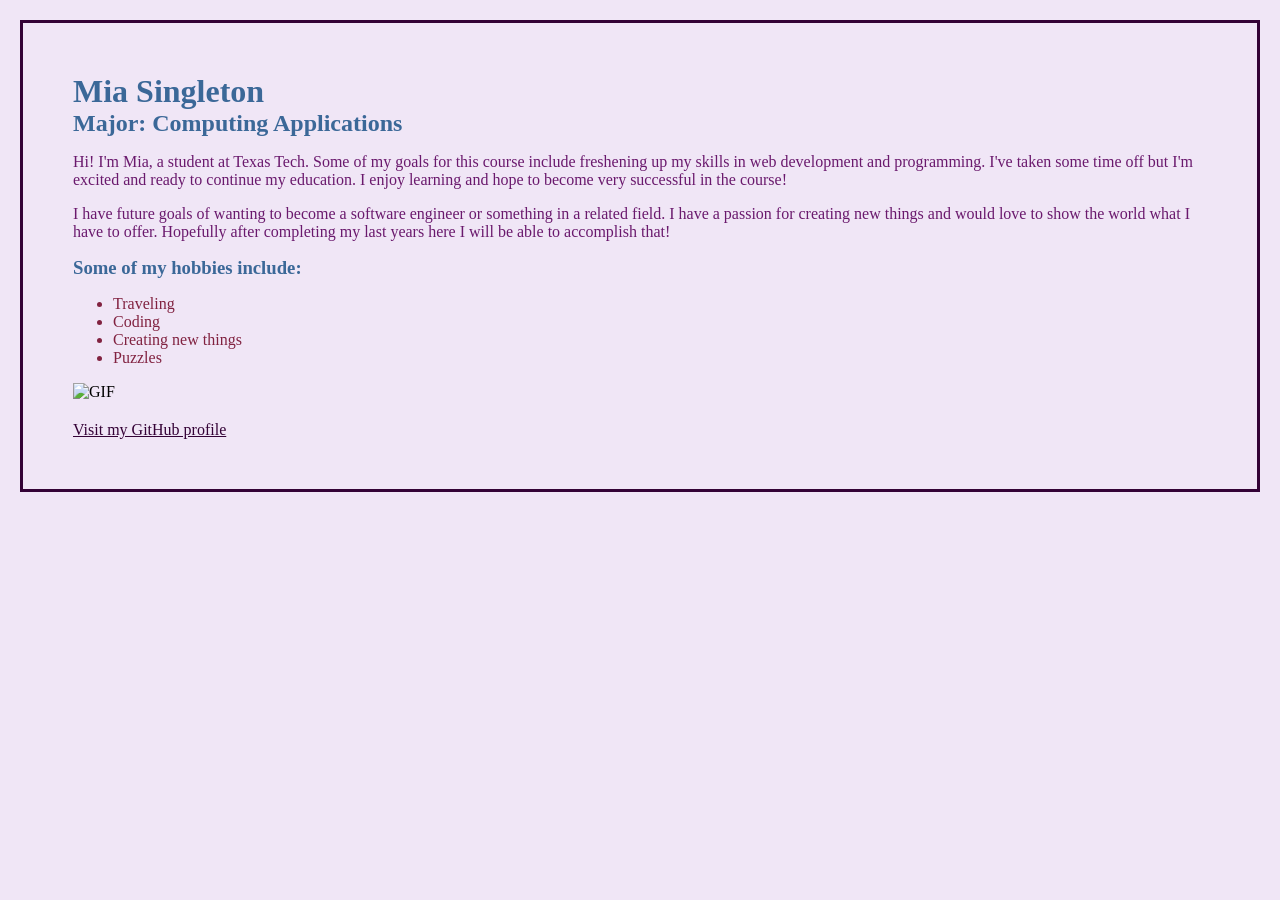
==== index.html @ f2cd5c39 "Reset I saved all of my files into a google doc and created a new repository. There was a lot going " ====
<!DOCTYPE html>
<html lang="en">
<head>
    <link rel="stylesheet" href="style.css" />
    <meta charset="UTF-8">
    <meta name="viewport" content="width=device-width, initial-scale=1.0">
    <title>Mia Singleton Portfolio</title>
</head>
<body>
    <h1>Mia Singleton</h1>
    <h2>Major: Computing Applications</h2>
    <p>Hi! I'm Mia, a student at Texas Tech. Some of my goals for this course include freshening up my skills in web development and programming. I've taken some time off but I'm excited and ready to continue my education. I enjoy learning and hope to become very successful in the course!</p>
    <p>I have future goals of wanting to become a software engineer or something in a related field. I have a passion for creating new things and would love to show the world what I have to offer. Hopefully after completing my last years here I will be able to accomplish that!</p>
    <h3>Some of my hobbies include:</h3>
    <ul>
        <li>Traveling</li>
        <li>Coding</li>
        <li>Creating new things</li>
        <li>Puzzles</li>
    </ul>
    <img src="https://media.giphy.com/media/v1.Y2lkPTc5MGI3NjExM3o1NjQ2YWkzc3N0ZHh2Ynppb3c4OGRlcGx0eGdqaW5scWh0dG9tbyZlcD12MV9naWZzX3NlYXJjaCZjdD1n/8NvXvlWeH71oa2Smxa/giphy.gif" alt="GIF" />
    <a href="https://github.com/Always-MIA/Intro.git" target="_blank">Visit my GitHub profile</a>
</body>
</html>
---- style.css ----
body {
    background-color: #f0e6f6;
    border: #340236 solid 3px;
    width: auto;
    height: auto;
    padding: 50px;
    margin: 20px;
}


h1, h2, h3 {
    color: #3b6898;
    font-family: Georgia, 'Times New Roman', Times, serif;
    margin: auto;
}


p {
    color: #6a196d;
    font-family: Georgia, 'Times New Roman', Times, serif;
}
ul {
    color: #812240;
    font-family: Georgia, 'Times New Roman', Times, serif;
}
img {
    display: block;
    margin-bottom: 20px;
}
a {
    color: #340236;
    font-family: Georgia, 'Times New Roman', Times, serif;
    text-decoration: underline;
}
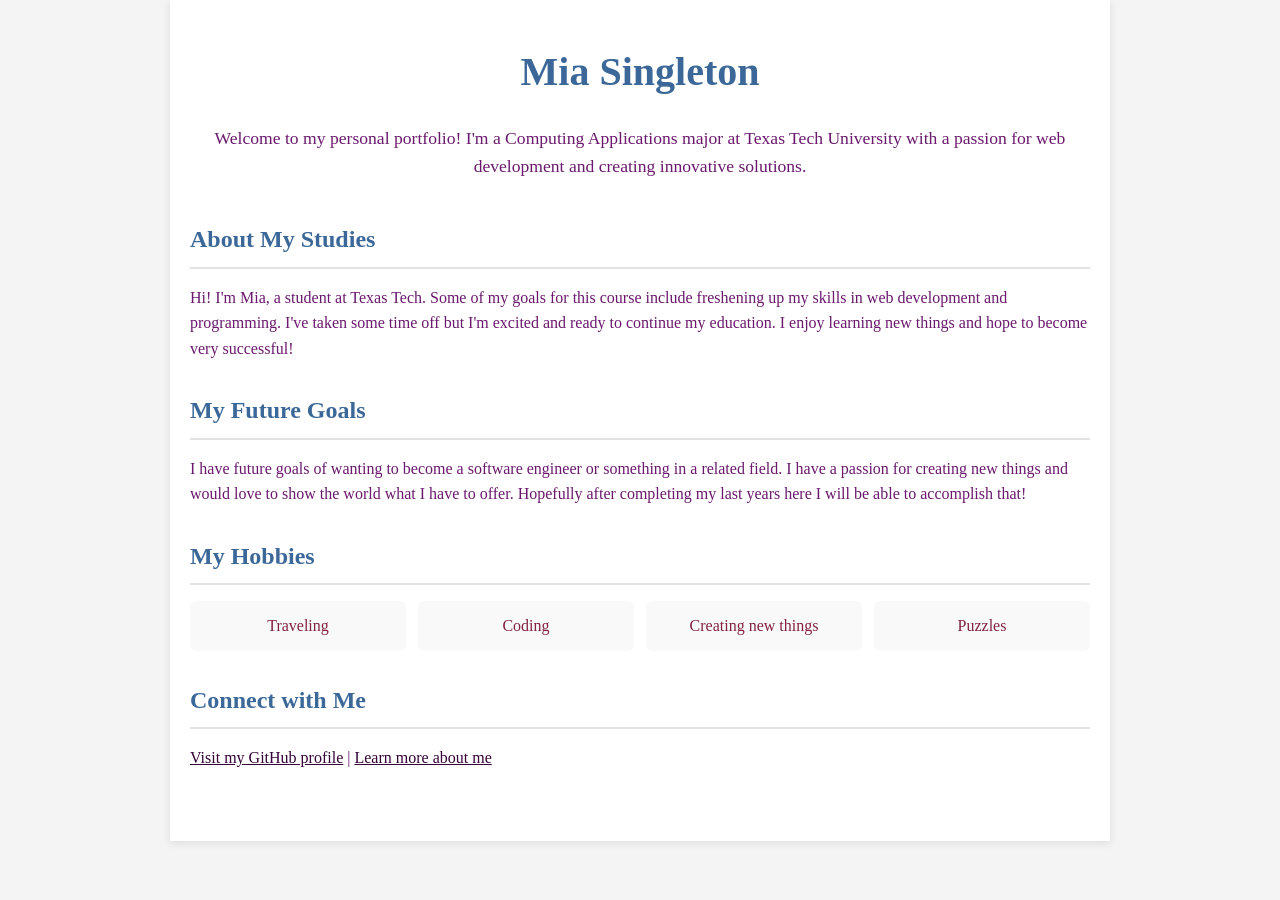
==== commit afc82e17: "I've updated some of the language in my index.html file and added the about.html file. I created the" ====
--- a/index.html
+++ b/index.html
@@ -7,18 +7,35 @@
     <title>Mia Singleton Portfolio</title>
 </head>
 <body>
-    <h1>Mia Singleton</h1>
-    <h2>Major: Computing Applications</h2>
-    <p>Hi! I'm Mia, a student at Texas Tech. Some of my goals for this course include freshening up my skills in web development and programming. I've taken some time off but I'm excited and ready to continue my education. I enjoy learning and hope to become very successful in the course!</p>
-    <p>I have future goals of wanting to become a software engineer or something in a related field. I have a passion for creating new things and would love to show the world what I have to offer. Hopefully after completing my last years here I will be able to accomplish that!</p>
-    <h3>Some of my hobbies include:</h3>
-    <ul>
+  <div class="container">
+    <header>
+      <h1>Mia Singleton</h1>
+      <p class="intro">Welcome to my personal portfolio! I'm a Computing Applications major at Texas Tech University with a passion for web development and creating innovative solutions.</p>
+    </header>
+    <section class="section">
+      <h2>About My Studies</h2>
+      <p>Hi! I'm Mia, a student at Texas Tech. Some of my goals for this course include freshening up my skills in web development and programming. I've taken some time off but I'm excited and ready to continue my education. I enjoy learning new things and hope to become very successful!</p>
+    </section>
+    <section class="section">
+      <h2>My Future Goals</h2>
+      <p>I have future goals of wanting to become a software engineer or something in a related field. I have a passion for creating new things and would love to show the world what I have to offer. Hopefully after completing my last years here I will be able to accomplish that!</p>
+    </section>
+    <section class="section">
+      <h2>My Hobbies</h2>
+      <ul class="skills">
         <li>Traveling</li>
         <li>Coding</li>
         <li>Creating new things</li>
         <li>Puzzles</li>
-    </ul>
-    <img src="https://media.giphy.com/media/v1.Y2lkPTc5MGI3NjExM3o1NjQ2YWkzc3N0ZHh2Ynppb3c4OGRlcGx0eGdqaW5scWh0dG9tbyZlcD12MV9naWZzX3NlYXJjaCZjdD1n/8NvXvlWeH71oa2Smxa/giphy.gif" alt="GIF" />
-    <a href="https://github.com/Always-MIA/Intro.git" target="_blank">Visit my GitHub profile</a>
+      </ul>
+    </section>
+    <section class="section">
+        <h2>Connect with Me</h2>
+      <p>
+        <a href="https://github.com/Always-MIA" target="_blank">Visit my GitHub profile</a> | 
+        <a href="about.html">Learn more about me</a>
+      </p>
+    </section>
+  </div>
 </body>
 </html>
--- a/style.css
+++ b/style.css
@@ -1,20 +1,16 @@
 body {
-    background-color: #f0e6f6;
-    border: #340236 solid 3px;
-    width: auto;
-    height: auto;
-    padding: 50px;
-    margin: 20px;
+    font-family: Arial, sans-serif;
+    line-height: 1.6;
+    margin: 0;
+    padding: 0;
+    background-color: #f4f4f4;
+    color: #333;
 }
-
-
 h1, h2, h3 {
     color: #3b6898;
     font-family: Georgia, 'Times New Roman', Times, serif;
     margin: auto;
 }
-
-
 p {
     color: #6a196d;
     font-family: Georgia, 'Times New Roman', Times, serif;
@@ -23,12 +19,49 @@
     color: #812240;
     font-family: Georgia, 'Times New Roman', Times, serif;
 }
-img {
-    display: block;
-    margin-bottom: 20px;
-}
 a {
     color: #340236;
     font-family: Georgia, 'Times New Roman', Times, serif;
     text-decoration: underline;
+}
+.container {
+    max-width: 900px;
+    margin: 0 auto;
+    padding: 40px 20px;
+    background-color: #fff;
+    box-shadow: 0 2px 8px rgba(0, 0, 0, 0.1);
+}
+header {
+    text-align: center;
+    margin-bottom: 40px;
+}
+h1 {
+    margin: 0;
+    font-size: 2.5rem;
+}
+.intro {
+    margin-top: 20px;
+    font-size: 1.1rem;
+}
+.section {
+    margin-bottom: 30px;
+}
+.section h2 {
+    margin-bottom: 12px;
+    font-size: 1.5rem;
+    border-bottom: 2px solid #e2e2e2;
+    padding-bottom: 8px;
+}
+.skills {
+    display: grid;
+    grid-template-columns: repeat(auto-fit, minmax(180px, 1fr));
+    gap: 12px;
+    list-style: none;
+    padding: 0;
+}
+.skills li {
+    background: #f9f9f9;
+    padding: 12px;
+    border-radius: 6px;
+    text-align: center;
 }
